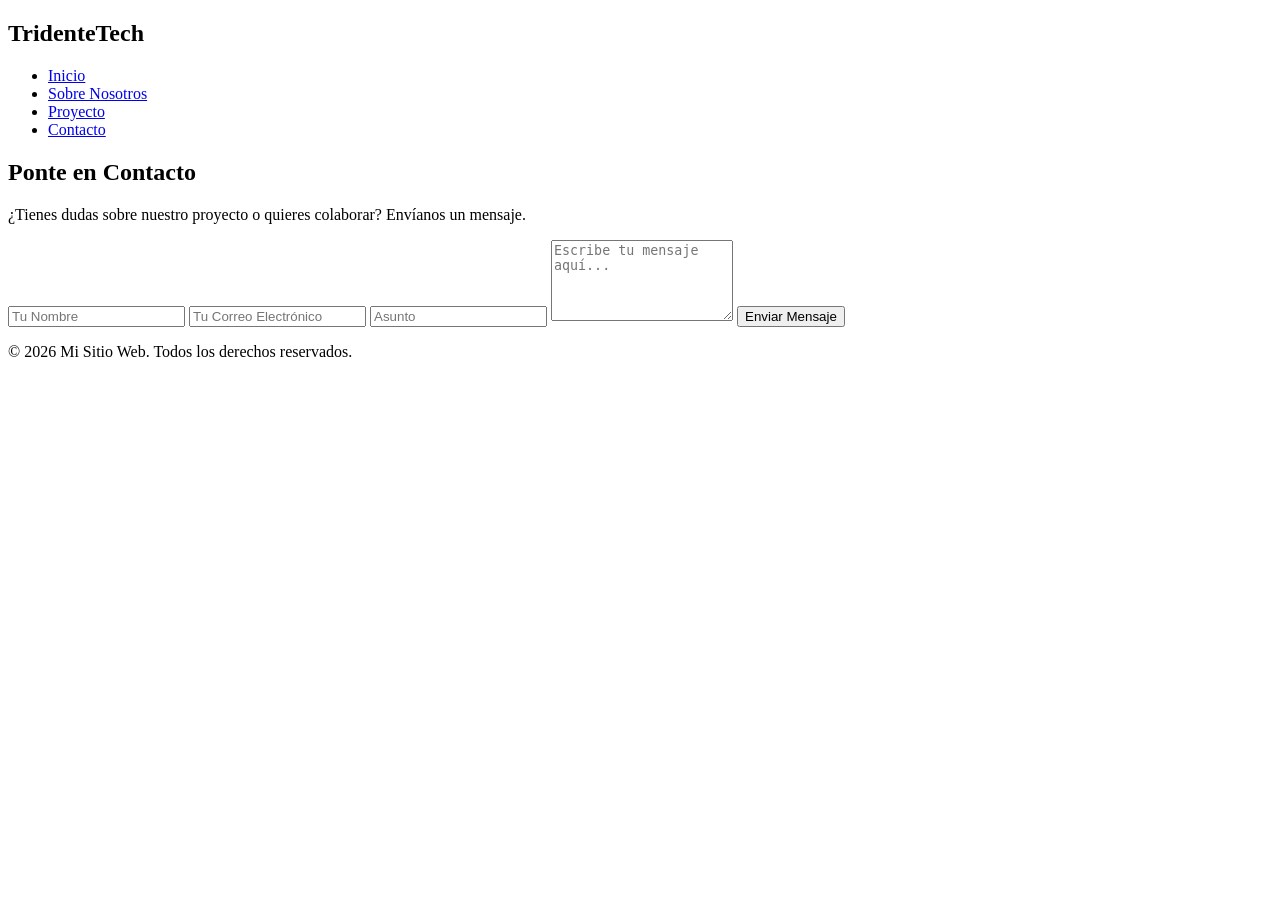
==== contacto.html @ f85d2208 "Add files via upload" ====
<!DOCTYPE html>
<html lang="es">
<head>
    <meta charset="UTF-8">
    <meta name="viewport" content="width=device-width, initial-scale=1.0">
    <title>Contacto | Mi Sitio Web</title>
    <!-- Vinculamos el mismo CSS para mantener el estilo bonito -->
    <link rel="stylesheet" href="css/styles.css">
</head>
<body>

    <!-- 1. Encabezado / Navegación -->
    <header>
        <nav>
            <h2>TridenteTech</h2>
            <ul>
                <!-- Para volver a la página principal desde contacto.html -->
                <li><a href="index.html#inicio">Inicio</a></li>
                <li><a href="index.html#sobre-nosotros">Sobre Nosotros</a></li>
                <li><a href="index.html#proyecto">Proyecto</a></li>
                <li><a href="contacto.html">Contacto</a></li>
            </ul>
        </nav>
    </header>

    <!-- 2. Formulario de Contacto -->
    <main class="contacto-container">
        <section id="contacto">
            <h2>Ponte en Contacto</h2>
            <p>¿Tienes dudas sobre nuestro proyecto o quieres colaborar? Envíanos un mensaje.</p>
            
            <form class="contact-form" action="https://formspree.io/f/xljgnrnn" method="POST">
                <input type="text" name="nombre" placeholder="Tu Nombre" required>
                <input type="email" name="email" placeholder="Tu Correo Electrónico" required>
                <input type="text" name="asunto" placeholder="Asunto" required>
                <textarea name="mensaje" placeholder="Escribe tu mensaje aquí..." rows="5" required></textarea>
                <button type="submit">Enviar Mensaje</button>
            </form>
        </section>
    </main>

    <!-- 3. Pie de página -->
    <footer>
        <p>&copy; 2026 Mi Sitio Web. Todos los derechos reservados.</p>
    </footer>

</body>
</html>
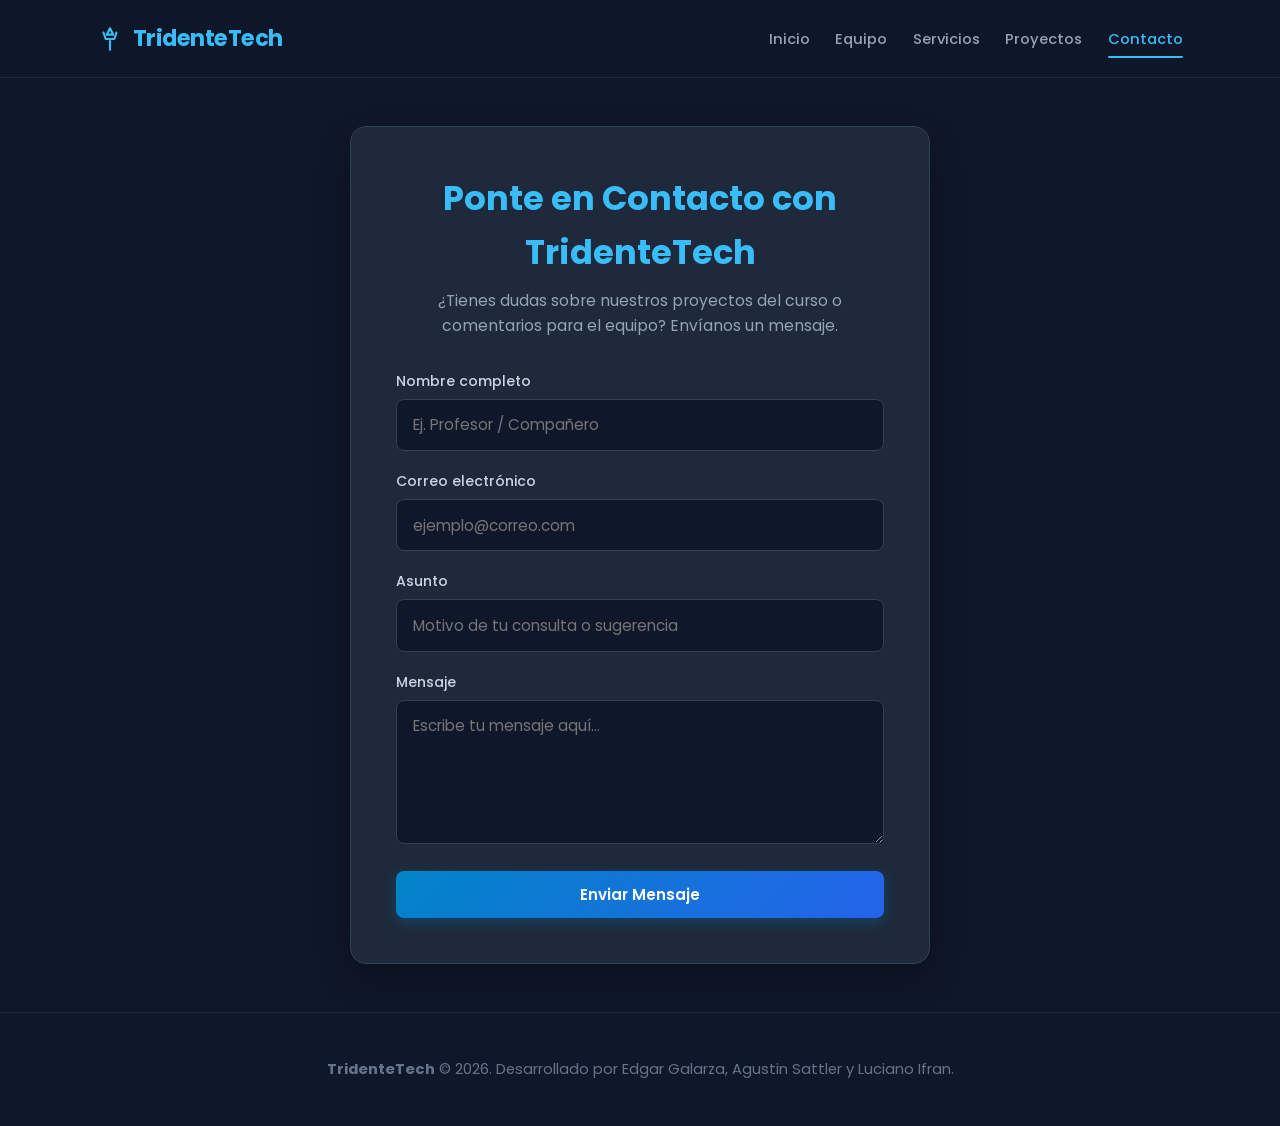
==== commit 67b5a21a: "Add files via upload" ====
--- a/contacto.html
+++ b/contacto.html
@@ -1,48 +1,74 @@
-<!DOCTYPE html>
-<html lang="es">
-<head>
-    <meta charset="UTF-8">
-    <meta name="viewport" content="width=device-width, initial-scale=1.0">
-    <title>Contacto | Mi Sitio Web</title>
-    <!-- Vinculamos el mismo CSS para mantener el estilo bonito -->
-    <link rel="stylesheet" href="css/styles.css">
-</head>
-<body>
-
-    <!-- 1. Encabezado / Navegación -->
-    <header>
-        <nav>
-            <h2>TridenteTech</h2>
-            <ul>
-                <!-- Para volver a la página principal desde contacto.html -->
-                <li><a href="index.html#inicio">Inicio</a></li>
-                <li><a href="index.html#sobre-nosotros">Sobre Nosotros</a></li>
-                <li><a href="index.html#proyecto">Proyecto</a></li>
-                <li><a href="contacto.html">Contacto</a></li>
-            </ul>
-        </nav>
-    </header>
-
-    <!-- 2. Formulario de Contacto -->
-    <main class="contacto-container">
-        <section id="contacto">
-            <h2>Ponte en Contacto</h2>
-            <p>¿Tienes dudas sobre nuestro proyecto o quieres colaborar? Envíanos un mensaje.</p>
-            
-            <form class="contact-form" action="https://formspree.io/f/xljgnrnn" method="POST">
-                <input type="text" name="nombre" placeholder="Tu Nombre" required>
-                <input type="email" name="email" placeholder="Tu Correo Electrónico" required>
-                <input type="text" name="asunto" placeholder="Asunto" required>
-                <textarea name="mensaje" placeholder="Escribe tu mensaje aquí..." rows="5" required></textarea>
-                <button type="submit">Enviar Mensaje</button>
-            </form>
-        </section>
-    </main>
-
-    <!-- 3. Pie de página -->
-    <footer>
-        <p>&copy; 2026 Mi Sitio Web. Todos los derechos reservados.</p>
-    </footer>
-
-</body>
+<!DOCTYPE html>
+<html lang="es">
+<head>
+    <meta charset="UTF-8">
+    <meta name="viewport" content="width=device-width, initial-scale=1.0">
+    <meta name="description" content="Contáctate con el equipo TridenteTech (Edgar Galarza, Agustin Sattler, Luciano Ifran).">
+    <title>Contacto | TridenteTech</title>
+    <!-- Favicon SVG -->
+    <link rel="icon" type="image/svg+xml" href="data:image/svg+xml,%3Csvg xmlns='http://www.w3.org/2000/svg' viewBox='0 0 24 24' fill='none' stroke='%2338bdf8' stroke-width='2' stroke-linecap='round' stroke-linejoin='round'%3E%3Cpolygon points='12 2 15 8 9 8 12 2'/%3E%3Cpath d='M6 6l2 6h8l2-6'/%3E%3Cpath d='M12 14v8'/%3E%3C/svg%3E">
+    <link rel="stylesheet" href="css/styles.css">
+</head>
+<body class="page-contacto">
+
+    <!-- 1. Encabezado y Navegación -->
+    <header>
+        <nav>
+            <a href="index.html#inicio" class="logo">
+                <svg class="logo-icon" viewBox="0 0 24 24" fill="none" stroke="currentColor" stroke-width="2" stroke-linecap="round" stroke-linejoin="round" aria-hidden="true">
+                    <polygon points="12 2 15 8 9 8 12 2"/>
+                    <path d="M6 6l2 6h8l2-6"/>
+                    <path d="M12 14v8"/>
+                </svg>
+                <span>TridenteTech</span>
+            </a>
+            <ul>
+                <li><a href="index.html#inicio" class="nav-link">Inicio</a></li>
+                <li><a href="index.html#equipo" class="nav-link">Equipo</a></li>
+                <li><a href="index.html#servicios" class="nav-link">Servicios</a></li>
+                <li><a href="index.html#proyectos" class="nav-link">Proyectos</a></li>
+                <li><a href="contacto.html" class="nav-link active">Contacto</a></li>
+            </ul>
+        </nav>
+    </header>
+
+    <!-- 2. Formulario de Contacto Accesible -->
+    <main class="contacto-container">
+        <section id="contacto">
+            <h2>Ponte en Contacto con TridenteTech</h2>
+            <p>¿Tienes dudas sobre nuestros proyectos del curso o comentarios para el equipo? Envíanos un mensaje.</p>
+            
+            <form class="contact-form" action="https://formspree.io/f/xljgnrnn" method="POST">
+                <div class="form-group">
+                    <label for="nombre">Nombre completo</label>
+                    <input type="text" id="nombre" name="nombre" placeholder="Ej. Profesor / Compañero" required>
+                </div>
+
+                <div class="form-group">
+                    <label for="email">Correo electrónico</label>
+                    <input type="email" id="email" name="email" placeholder="ejemplo@correo.com" required>
+                </div>
+
+                <div class="form-group">
+                    <label for="asunto">Asunto</label>
+                    <input type="text" id="asunto" name="asunto" placeholder="Motivo de tu consulta o sugerencia" required>
+                </div>
+
+                <div class="form-group">
+                    <label for="mensaje">Mensaje</label>
+                    <textarea id="mensaje" name="mensaje" placeholder="Escribe tu mensaje aquí..." rows="5" required></textarea>
+                </div>
+
+                <button type="submit" class="btn">Enviar Mensaje</button>
+            </form>
+        </section>
+    </main>
+
+    <!-- 3. Pie de página -->
+    <footer>
+        <p><strong>TridenteTech</strong> &copy; 2026. Desarrollado por Edgar Galarza, Agustin Sattler y Luciano Ifran.</p>
+    </footer>
+
+    <script src="js/main.js"></script>
+</body>
 </html>
--- a/css/styles.css
+++ b/css/styles.css
@@ -0,0 +1,666 @@
+/* ===================================================
+   TridenteTech - Hoja de Estilos Principal
+   Equipo: Edgar Galarza, Agustin Sattler, Luciano Ifran
+   =================================================== */
+
+/* Importar tipografía moderna Poppins */
+@import url('https://fonts.googleapis.com/css2?family=Poppins:wght@300;400;500;600;700&display=swap');
+
+/* Variables globales de diseño */
+:root {
+    --bg-main: #0f172a;
+    --bg-card: #1e293b;
+    --bg-card-hover: #243247;
+    --bg-alt: #0b1120;
+    --bg-header: rgba(15, 23, 42, 0.9);
+    --accent-primary: #38bdf8;
+    --accent-secondary: #818cf8;
+    --accent-glow: rgba(56, 189, 248, 0.25);
+    --btn-from: #0284c7;
+    --btn-to: #2563eb;
+    --status-done: #10b981;
+    --status-progress: #f59e0b;
+    --status-future: #8b5cf6;
+    --text-main: #f8fafc;
+    --text-title: #f1f5f9;
+    --text-muted: #94a3b8;
+    --border-color: #334155;
+    --border-subtle: #1e293b;
+    --radius-sm: 8px;
+    --radius-md: 12px;
+    --radius-lg: 16px;
+    --transition-fast: 0.2s ease;
+    --transition-normal: 0.3s ease;
+}
+
+/* Reset y estilos base */
+* {
+    margin: 0;
+    padding: 0;
+    box-sizing: border-box;
+    font-family: 'Poppins', sans-serif;
+}
+
+html {
+    scroll-behavior: smooth;
+}
+
+body {
+    background-color: var(--bg-main);
+    color: var(--text-main);
+    line-height: 1.6;
+}
+
+section {
+    scroll-margin-top: 80px;
+}
+
+.sr-only {
+    position: absolute;
+    width: 1px;
+    height: 1px;
+    padding: 0;
+    margin: -1px;
+    overflow: hidden;
+    clip: rect(0, 0, 0, 0);
+    white-space: nowrap;
+    border: 0;
+}
+
+a:focus-visible,
+button:focus-visible,
+input:focus-visible,
+textarea:focus-visible {
+    outline: 2px solid var(--accent-primary);
+    outline-offset: 3px;
+}
+
+/* 1. Header y Navegación */
+header {
+    background-color: var(--bg-header);
+    backdrop-filter: blur(12px);
+    -webkit-backdrop-filter: blur(12px);
+    position: sticky;
+    top: 0;
+    z-index: 100;
+    border-bottom: 1px solid var(--border-subtle);
+}
+
+nav {
+    max-width: 1150px;
+    margin: 0 auto;
+    display: flex;
+    justify-content: space-between;
+    align-items: center;
+    padding: 1rem 2rem;
+}
+
+.logo {
+    display: flex;
+    align-items: center;
+    gap: 0.6rem;
+    text-decoration: none;
+    color: var(--accent-primary);
+    font-size: 1.4rem;
+    font-weight: 700;
+    letter-spacing: -0.5px;
+}
+
+.logo-icon {
+    width: 26px;
+    height: 26px;
+    color: var(--accent-primary);
+}
+
+nav ul {
+    display: flex;
+    list-style: none;
+    gap: 1.6rem;
+    align-items: center;
+}
+
+nav a {
+    color: var(--text-muted);
+    text-decoration: none;
+    font-weight: 500;
+    font-size: 0.92rem;
+    transition: color var(--transition-fast);
+    position: relative;
+    padding: 0.3rem 0;
+}
+
+nav a:hover,
+nav a.active {
+    color: var(--accent-primary);
+}
+
+nav a.active::after {
+    content: '';
+    position: absolute;
+    bottom: -4px;
+    left: 0;
+    width: 100%;
+    height: 2px;
+    background: var(--accent-primary);
+    border-radius: 2px;
+}
+
+/* 2. Botones y Badges */
+.btn {
+    display: inline-flex;
+    align-items: center;
+    justify-content: center;
+    gap: 0.5rem;
+    background: linear-gradient(135deg, var(--btn-from), var(--btn-to));
+    color: #ffffff;
+    text-decoration: none;
+    border: none;
+    padding: 0.75rem 1.6rem;
+    font-size: 0.95rem;
+    font-weight: 600;
+    border-radius: var(--radius-sm);
+    cursor: pointer;
+    box-shadow: 0 4px 14px rgba(2, 132, 199, 0.3);
+    transition: transform var(--transition-fast), box-shadow var(--transition-fast);
+}
+
+.btn:hover {
+    transform: translateY(-2px);
+    box-shadow: 0 6px 20px rgba(2, 132, 199, 0.45);
+}
+
+.btn-secondary {
+    background: transparent;
+    border: 1px solid var(--border-color);
+    color: var(--text-main);
+    box-shadow: none;
+}
+
+.btn-secondary:hover {
+    background: var(--bg-card);
+    border-color: var(--accent-primary);
+    box-shadow: 0 4px 12px rgba(0, 0, 0, 0.2);
+}
+
+.badge {
+    display: inline-block;
+    background-color: rgba(56, 189, 248, 0.1);
+    color: var(--accent-primary);
+    padding: 0.35rem 0.9rem;
+    border-radius: 20px;
+    font-size: 0.8rem;
+    font-weight: 600;
+    margin-bottom: 0.8rem;
+    border: 1px solid rgba(56, 189, 248, 0.2);
+}
+
+/* 3. Hero Section */
+#inicio {
+    max-width: 950px;
+    margin: 0 auto;
+    padding: 6rem 2rem 4rem 2rem;
+    text-align: center;
+}
+
+.hero-subtitle-badge {
+    display: inline-block;
+    padding: 0.35rem 1rem;
+    border-radius: 20px;
+    background: rgba(129, 140, 248, 0.12);
+    border: 1px solid rgba(129, 140, 248, 0.3);
+    color: var(--accent-secondary);
+    font-size: 0.85rem;
+    font-weight: 600;
+    margin-bottom: 1.2rem;
+}
+
+#inicio h1 {
+    font-size: clamp(2.2rem, 5vw, 3.4rem);
+    font-weight: 700;
+    line-height: 1.2;
+    background: linear-gradient(90deg, var(--accent-primary), var(--accent-secondary));
+    -webkit-background-clip: text;
+    background-clip: text;
+    -webkit-text-fill-color: transparent;
+    margin-bottom: 1.2rem;
+}
+
+#inicio p {
+    font-size: 1.15rem;
+    color: var(--text-muted);
+    max-width: 720px;
+    margin: 0 auto 2.2rem auto;
+}
+
+.hero-actions {
+    display: flex;
+    gap: 1rem;
+    justify-content: center;
+    flex-wrap: wrap;
+}
+
+/* 4. Sección Sobre Nosotros y Fundamentos */
+.section-wrapper {
+    padding: 5rem 2rem;
+}
+
+.section-wrapper.alt-bg {
+    background-color: var(--bg-alt);
+    border-top: 1px solid var(--border-subtle);
+    border-bottom: 1px solid var(--border-subtle);
+}
+
+.container {
+    max-width: 1100px;
+    margin: 0 auto;
+    text-align: center;
+}
+
+.section-header {
+    max-width: 780px;
+    margin: 0 auto 3rem auto;
+    text-align: center;
+}
+
+.section-header h2 {
+    font-size: 2.2rem;
+    color: var(--text-title);
+    margin-bottom: 0.8rem;
+}
+
+.section-header p {
+    font-size: 1.05rem;
+    color: var(--text-muted);
+    line-height: 1.7;
+}
+
+/* Pilares / Habilidades */
+.skills-grid {
+    display: grid;
+    grid-template-columns: repeat(auto-fit, minmax(280px, 1fr));
+    gap: 1.6rem;
+    margin-top: 2.5rem;
+}
+
+.skill-card {
+    background-color: var(--bg-card);
+    padding: 2rem;
+    border-radius: var(--radius-md);
+    border: 1px solid var(--border-color);
+    text-align: left;
+    transition: transform var(--transition-normal), border-color var(--transition-normal);
+}
+
+.skill-card:hover {
+    transform: translateY(-4px);
+    border-color: var(--accent-primary);
+}
+
+.skill-icon-box {
+    width: 48px;
+    height: 48px;
+    border-radius: 10px;
+    background: rgba(56, 189, 248, 0.1);
+    border: 1px solid rgba(56, 189, 248, 0.25);
+    display: flex;
+    align-items: center;
+    justify-content: center;
+    margin-bottom: 1.2rem;
+    color: var(--accent-primary);
+}
+
+.skill-icon-box svg {
+    width: 24px;
+    height: 24px;
+}
+
+.skill-card h3 {
+    font-size: 1.2rem;
+    color: var(--text-title);
+    margin-bottom: 0.5rem;
+}
+
+.skill-card p {
+    font-size: 0.92rem;
+    color: var(--text-muted);
+}
+
+/* 5. Sección del Equipo (TridenteTech) */
+.team-grid {
+    display: grid;
+    grid-template-columns: repeat(auto-fit, minmax(300px, 1fr));
+    gap: 2rem;
+    margin-top: 2rem;
+}
+
+.team-card {
+    background-color: var(--bg-card);
+    border: 1px solid var(--border-color);
+    border-radius: var(--radius-md);
+    padding: 2.2rem 1.8rem;
+    text-align: center;
+    transition: transform var(--transition-normal), border-color var(--transition-normal), box-shadow var(--transition-normal);
+    position: relative;
+    overflow: hidden;
+}
+
+.team-card:hover {
+    transform: translateY(-6px);
+    border-color: var(--accent-primary);
+    box-shadow: 0 12px 28px rgba(0, 0, 0, 0.3);
+}
+
+.member-avatar {
+    width: 110px;
+    height: 110px;
+    border-radius: 50%;
+    margin: 0 auto 1.2rem auto;
+    object-fit: cover;
+    object-position: center center;
+    display: block;
+    box-shadow: 0 4px 18px rgba(2, 132, 199, 0.35);
+    border: 3px solid var(--accent-primary);
+}
+
+.team-card h3 {
+    font-size: 1.3rem;
+    color: var(--text-title);
+    margin-bottom: 0.3rem;
+}
+
+.member-role {
+    color: var(--accent-primary);
+    font-size: 0.9rem;
+    font-weight: 600;
+    margin-bottom: 1rem;
+}
+
+.member-bio {
+    font-size: 0.92rem;
+    color: var(--text-muted);
+    line-height: 1.6;
+    margin-bottom: 1.2rem;
+}
+
+.member-tags {
+    display: flex;
+    justify-content: center;
+    flex-wrap: wrap;
+    gap: 0.5rem;
+}
+
+.tech-tag {
+    font-size: 0.78rem;
+    padding: 0.25rem 0.65rem;
+    border-radius: 6px;
+    background: rgba(148, 163, 184, 0.1);
+    color: #cbd5e1;
+    border: 1px solid rgba(148, 163, 184, 0.2);
+}
+
+/* 6. Sección de Portafolio / Proyectos */
+.projects-grid {
+    display: grid;
+    grid-template-columns: repeat(auto-fit, minmax(320px, 1fr));
+    gap: 2rem;
+    margin-top: 2rem;
+    text-align: left;
+}
+
+.project-card {
+    background-color: var(--bg-card);
+    border: 1px solid var(--border-color);
+    border-radius: var(--radius-lg);
+    padding: 2.2rem;
+    display: flex;
+    flex-direction: column;
+    justify-content: space-between;
+    transition: transform var(--transition-normal), border-color var(--transition-normal);
+}
+
+.project-card:hover {
+    transform: translateY(-5px);
+    border-color: var(--accent-primary);
+}
+
+.project-top {
+    margin-bottom: 1.5rem;
+}
+
+.project-header-row {
+    display: flex;
+    justify-content: space-between;
+    align-items: center;
+    margin-bottom: 1rem;
+}
+
+.project-icon-box {
+    width: 44px;
+    height: 44px;
+    border-radius: 10px;
+    background: rgba(56, 189, 248, 0.12);
+    display: flex;
+    align-items: center;
+    justify-content: center;
+    color: var(--accent-primary);
+}
+
+.project-icon-box svg {
+    width: 22px;
+    height: 22px;
+}
+
+.status-badge {
+    font-size: 0.75rem;
+    font-weight: 600;
+    padding: 0.3rem 0.7rem;
+    border-radius: 12px;
+}
+
+.status-done {
+    background: rgba(16, 185, 129, 0.15);
+    color: var(--status-done);
+    border: 1px solid rgba(16, 185, 129, 0.3);
+}
+
+.status-next {
+    background: rgba(245, 158, 11, 0.15);
+    color: var(--status-progress);
+    border: 1px solid rgba(245, 158, 11, 0.3);
+}
+
+.status-base {
+    background: rgba(139, 92, 246, 0.15);
+    color: var(--status-future);
+    border: 1px solid rgba(139, 92, 246, 0.3);
+}
+
+.project-card h3 {
+    font-size: 1.3rem;
+    color: var(--text-title);
+    margin-bottom: 0.6rem;
+}
+
+.project-card p {
+    font-size: 0.94rem;
+    color: var(--text-muted);
+    line-height: 1.6;
+    margin-bottom: 1.2rem;
+}
+
+.project-tech-stack {
+    display: flex;
+    flex-wrap: wrap;
+    gap: 0.45rem;
+    margin-bottom: 1.5rem;
+}
+
+.project-footer {
+    display: flex;
+    gap: 0.8rem;
+    align-items: center;
+}
+
+/* 7. Páginas de detalle / Contacto */
+.page-contacto,
+.page-subpage {
+    display: flex;
+    flex-direction: column;
+    min-height: 100vh;
+}
+
+.contacto-container,
+.subpage-container {
+    flex: 1;
+    display: flex;
+    align-items: center;
+    justify-content: center;
+    padding: 3rem 1.5rem;
+}
+
+.contacto-container #contacto {
+    width: 100%;
+    max-width: 580px;
+    margin: 0 auto;
+    padding: 2.8rem;
+    background-color: var(--bg-card);
+    border-radius: var(--radius-lg);
+    border: 1px solid var(--border-color);
+    box-shadow: 0 15px 35px rgba(0, 0, 0, 0.3);
+    text-align: center;
+}
+
+.contacto-container h2 {
+    font-size: 2.1rem;
+    color: var(--accent-primary);
+    margin-bottom: 0.5rem;
+}
+
+.contacto-container p {
+    color: var(--text-muted);
+    margin-bottom: 2rem;
+    font-size: 0.98rem;
+}
+
+.contact-form {
+    display: flex;
+    flex-direction: column;
+    gap: 1.2rem;
+    text-align: left;
+}
+
+.form-group {
+    display: flex;
+    flex-direction: column;
+    gap: 0.4rem;
+}
+
+.form-group label {
+    font-size: 0.88rem;
+    color: #cbd5e1;
+    font-weight: 500;
+}
+
+.contact-form input,
+.contact-form textarea {
+    width: 100%;
+    padding: 0.85rem 1rem;
+    background-color: var(--bg-main);
+    border: 1px solid var(--border-color);
+    border-radius: var(--radius-sm);
+    color: var(--text-main);
+    font-size: 0.95rem;
+    outline: none;
+    transition: border-color var(--transition-fast), box-shadow var(--transition-fast);
+}
+
+.contact-form input:focus,
+.contact-form textarea:focus {
+    border-color: var(--accent-primary);
+    box-shadow: 0 0 0 3px rgba(56, 189, 248, 0.18);
+}
+
+.contact-form button[type="submit"] {
+    margin-top: 0.5rem;
+    width: 100%;
+}
+
+.proyecto-detail {
+    max-width: 900px;
+    margin: 2rem auto;
+    padding: 3.5rem 2.5rem;
+    background-color: var(--bg-card);
+    border-radius: var(--radius-lg);
+    border: 1px solid var(--border-color);
+    text-align: left;
+}
+
+.proyecto-detail h1 {
+    font-size: 2.2rem;
+    color: var(--accent-primary);
+    margin-bottom: 0.8rem;
+}
+
+.project-roadmap {
+    display: flex;
+    flex-direction: column;
+    gap: 1.2rem;
+    margin: 2.5rem 0;
+}
+
+.roadmap-item {
+    background: var(--bg-main);
+    border: 1px solid var(--border-color);
+    border-radius: var(--radius-md);
+    padding: 1.4rem;
+}
+
+.roadmap-item h3 {
+    color: var(--accent-primary);
+    font-size: 1.1rem;
+    margin-bottom: 0.3rem;
+}
+
+.roadmap-item p {
+    color: var(--text-muted);
+    font-size: 0.92rem;
+    margin: 0;
+}
+
+/* 9. Footer */
+footer {
+    text-align: center;
+    padding: 2.5rem 1.5rem;
+    color: #64748b;
+    border-top: 1px solid var(--border-subtle);
+    margin-top: auto;
+    font-size: 0.92rem;
+}
+
+footer p {
+    margin: 0.3rem 0;
+}
+
+/* 10. Responsive */
+@media (max-width: 860px) {
+    nav {
+        flex-direction: column;
+        gap: 1.2rem;
+        padding: 1.2rem 1rem;
+    }
+
+    nav ul {
+        flex-wrap: wrap;
+        justify-content: center;
+        gap: 1rem;
+    }
+
+    .team-grid,
+    .projects-grid {
+        grid-template-columns: 1fr;
+    }
+
+    .proyecto-detail {
+        padding: 2rem 1.5rem;
+    }
+}
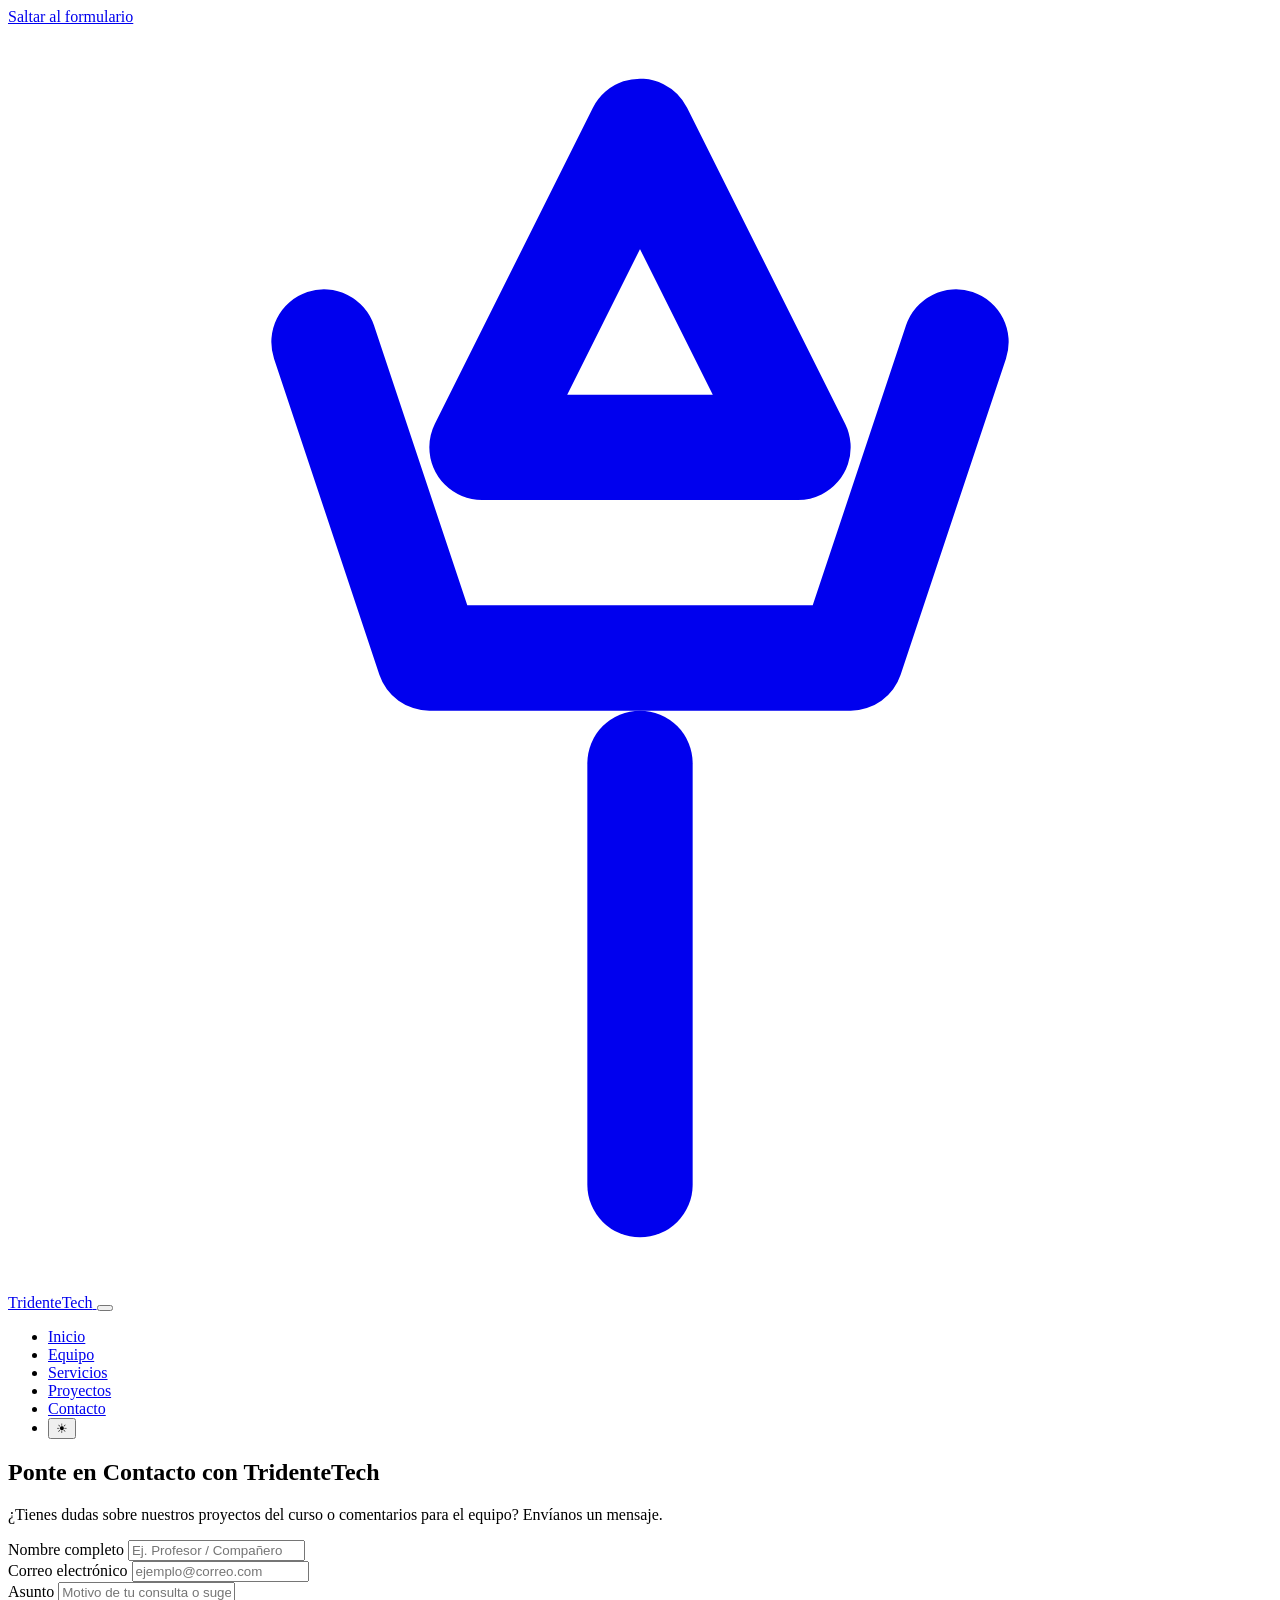
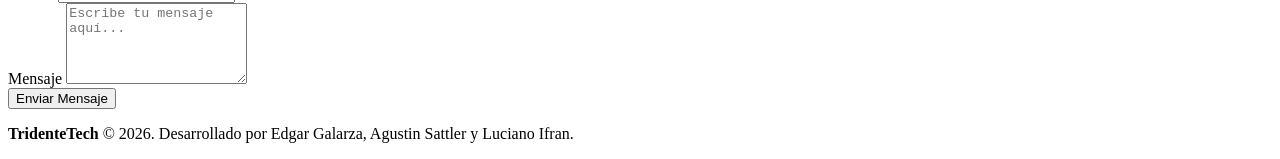
==== commit 5d59d37c: "Add files via upload" ====
--- a/contacto.html
+++ b/contacto.html
@@ -10,6 +10,7 @@
     <link rel="stylesheet" href="css/styles.css">
 </head>
 <body class="page-contacto">
+    <a class="skip-link" href="#contacto">Saltar al formulario</a>
 
     <!-- 1. Encabezado y Navegación -->
     <header>
@@ -22,12 +23,16 @@
                 </svg>
                 <span>TridenteTech</span>
             </a>
-            <ul>
+            <button class="menu-toggle" type="button" aria-expanded="false" aria-controls="main-menu" aria-label="Abrir menú de navegación">
+                <span></span><span></span><span></span>
+            </button>
+            <ul id="main-menu">
                 <li><a href="index.html#inicio" class="nav-link">Inicio</a></li>
                 <li><a href="index.html#equipo" class="nav-link">Equipo</a></li>
                 <li><a href="index.html#servicios" class="nav-link">Servicios</a></li>
                 <li><a href="index.html#proyectos" class="nav-link">Proyectos</a></li>
-                <li><a href="contacto.html" class="nav-link active">Contacto</a></li>
+                <li><a href="contacto.html" class="nav-btn active">Contacto</a></li>
+                <li><button class="theme-toggle" type="button" aria-label="Cambiar tema" title="Cambiar tema">☀</button></li>
             </ul>
         </nav>
     </header>
@@ -38,7 +43,7 @@
             <h2>Ponte en Contacto con TridenteTech</h2>
             <p>¿Tienes dudas sobre nuestros proyectos del curso o comentarios para el equipo? Envíanos un mensaje.</p>
             
-            <form class="contact-form" action="https://formspree.io/f/xljgnrnn" method="POST">
+            <form class="contact-form" action="https://formspree.io/f/xljgnrnn" method="POST" novalidate>
                 <div class="form-group">
                     <label for="nombre">Nombre completo</label>
                     <input type="text" id="nombre" name="nombre" placeholder="Ej. Profesor / Compañero" required>
@@ -60,6 +65,7 @@
                 </div>
 
                 <button type="submit" class="btn">Enviar Mensaje</button>
+                <p class="form-status" role="status" aria-live="polite"></p>
             </form>
         </section>
     </main>
@@ -71,4 +77,4 @@
 
     <script src="js/main.js"></script>
 </body>
-</html>+</html>
